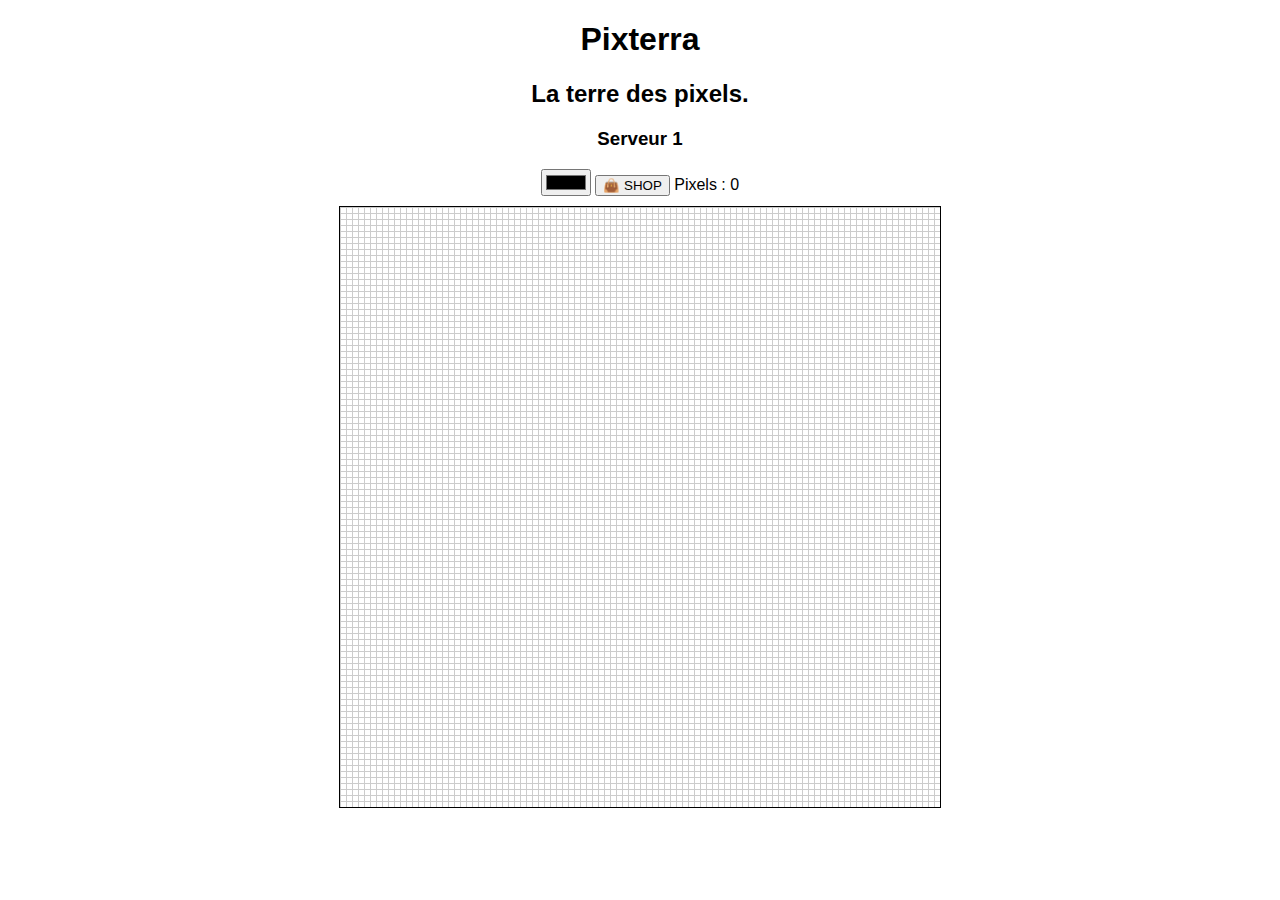
==== index.html @ b9f2b35f "first commit" ====
<!DOCTYPE html>
<html lang="fr">
<head>
    <meta charset="UTF-8">
    <meta name="viewport" content="width=device-width, initial-scale=1.0">
    <title>Pixterra</title>
    <link rel="stylesheet" href="gridstyles.css">
</head>
<body>

    <h1>Pixterra</h1>
    <h2>La terre des pixels.</h2>
    <h3>Serveur 1</h3>
    <div class="controls">
        <input type="color" id="colorPicker">
        <button onclick="addUnit()">👜 SHOP</button>
        <span>Pixels : <span id="unitCount">0</span></span>
    </div>
    <div class="grid-container" id="gridContainer">
        <div id="grid" class="grid"></div>
    </div>

    <script src="gridscript.js"></script>
</body>
</html>
---- gridstyles.css ----
body {
    text-align: center;
    font-family: Arial, sans-serif;
}
.grid-container {
    overflow: hidden;
    width: 600px;
    height: 600px;
    margin: auto;
    border: 1px solid black;
    position: relative;
}
.grid {
    display: grid;
    grid-template-columns: repeat(100, 5px);
    grid-template-rows: repeat(100, 5px);
    gap: 1px;
    position: absolute;
    transform-origin: top left;
}
.pixel {
    width: 5px;
    height: 5px;
    background-color: white;
    border: 1px solid #ccc;
}
.controls {
    margin-bottom: 10px;
}
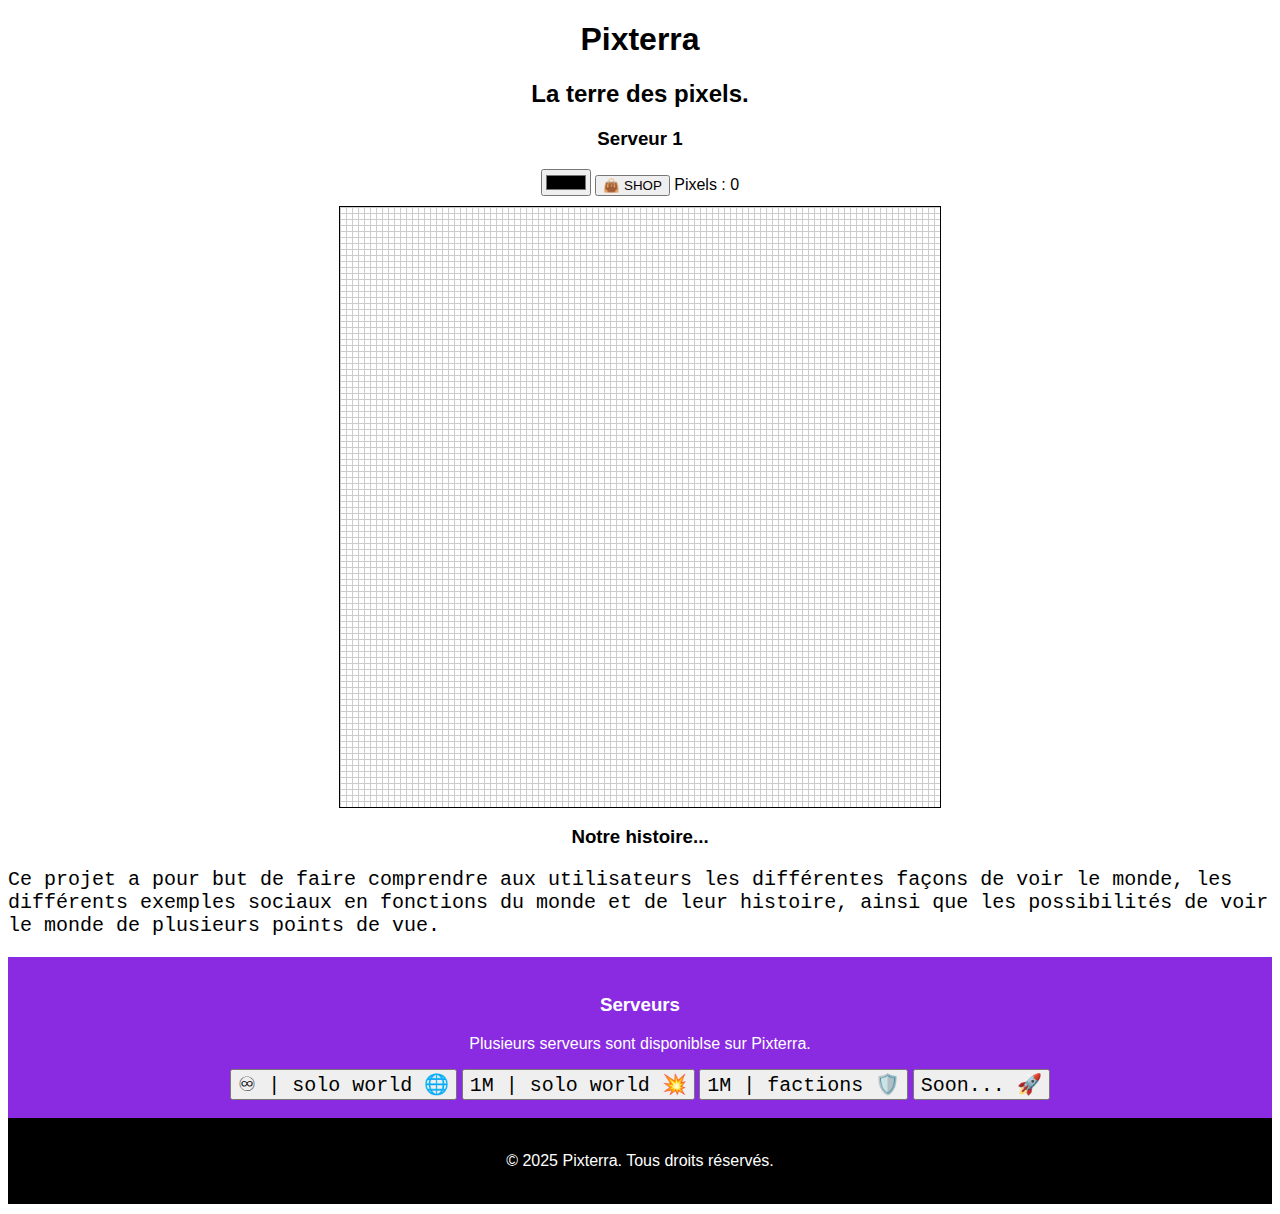
==== commit bc7eb30d: "Modifier le style des éléments dans gridstyles.css et ajouter des sections d'information dans index." ====
--- a/index.html
+++ b/index.html
@@ -19,8 +19,34 @@
     <div class="grid-container" id="gridContainer">
         <div id="grid" class="grid"></div>
     </div>
+    <section>
+        <div>
+            <h3>Notre histoire...</h3>
+            <p class="textrandom">Ce projet a pour but de faire comprendre aux utilisateurs les différentes façons de voir le monde, les différents
+                exemples sociaux en fonctions du monde et de leur histoire, ainsi que les possibilités de voir le monde de plusieurs points de vue.
+            </p>
+        </div>
+    </section>
+    <section class="section">
+        <div>
+            <br>
+            <h3>Serveurs</h3>
+            <p class="paragraph">Plusieurs serveurs sont disponiblse sur Pixterra.
+            </p>
+            <input class="textrandom" type="submit" value="♾ | solo world 🌐">
+            <input class="textrandom" type="submit" value="1M | solo world 💥">
+            <input class="textrandom" type="submit" value="1M | factions 🛡️">
+            <input class="textrandom" type="submit" value="Soon... 🚀">
+            <br>
+            <br>
+        </div>
+    </section>
+    <footer class="footer">
+        <br>
+        <p>© 2025 Pixterra. Tous droits réservés.</p>
+        <br>
+    </footer>
 
     <script src="gridscript.js"></script>
 </body>
-</html>
- +</html>--- a/gridstyles.css
+++ b/gridstyles.css
@@ -7,7 +7,7 @@
     width: 600px;
     height: 600px;
     margin: auto;
-    border: 1px solid black;
+    border: 1px solid rgb(0, 0, 0);
     position: relative;
 }
 .grid {
@@ -21,10 +21,22 @@
 .pixel {
     width: 5px;
     height: 5px;
-    background-color: white;
-    border: 1px solid #ccc;
+    background-color: rgb(255, 255, 255);
+    border: 0.1px solid #00000033;
 }
 .controls {
     margin-bottom: 10px;
 }
- +.textrandom {
+    font-family: monospace;
+    font-size: 20px;
+    text-align: left;
+}
+.footer {
+    background-color: black;
+    color: white;
+}
+.section {
+background-color: blueviolet;
+color: white;
+}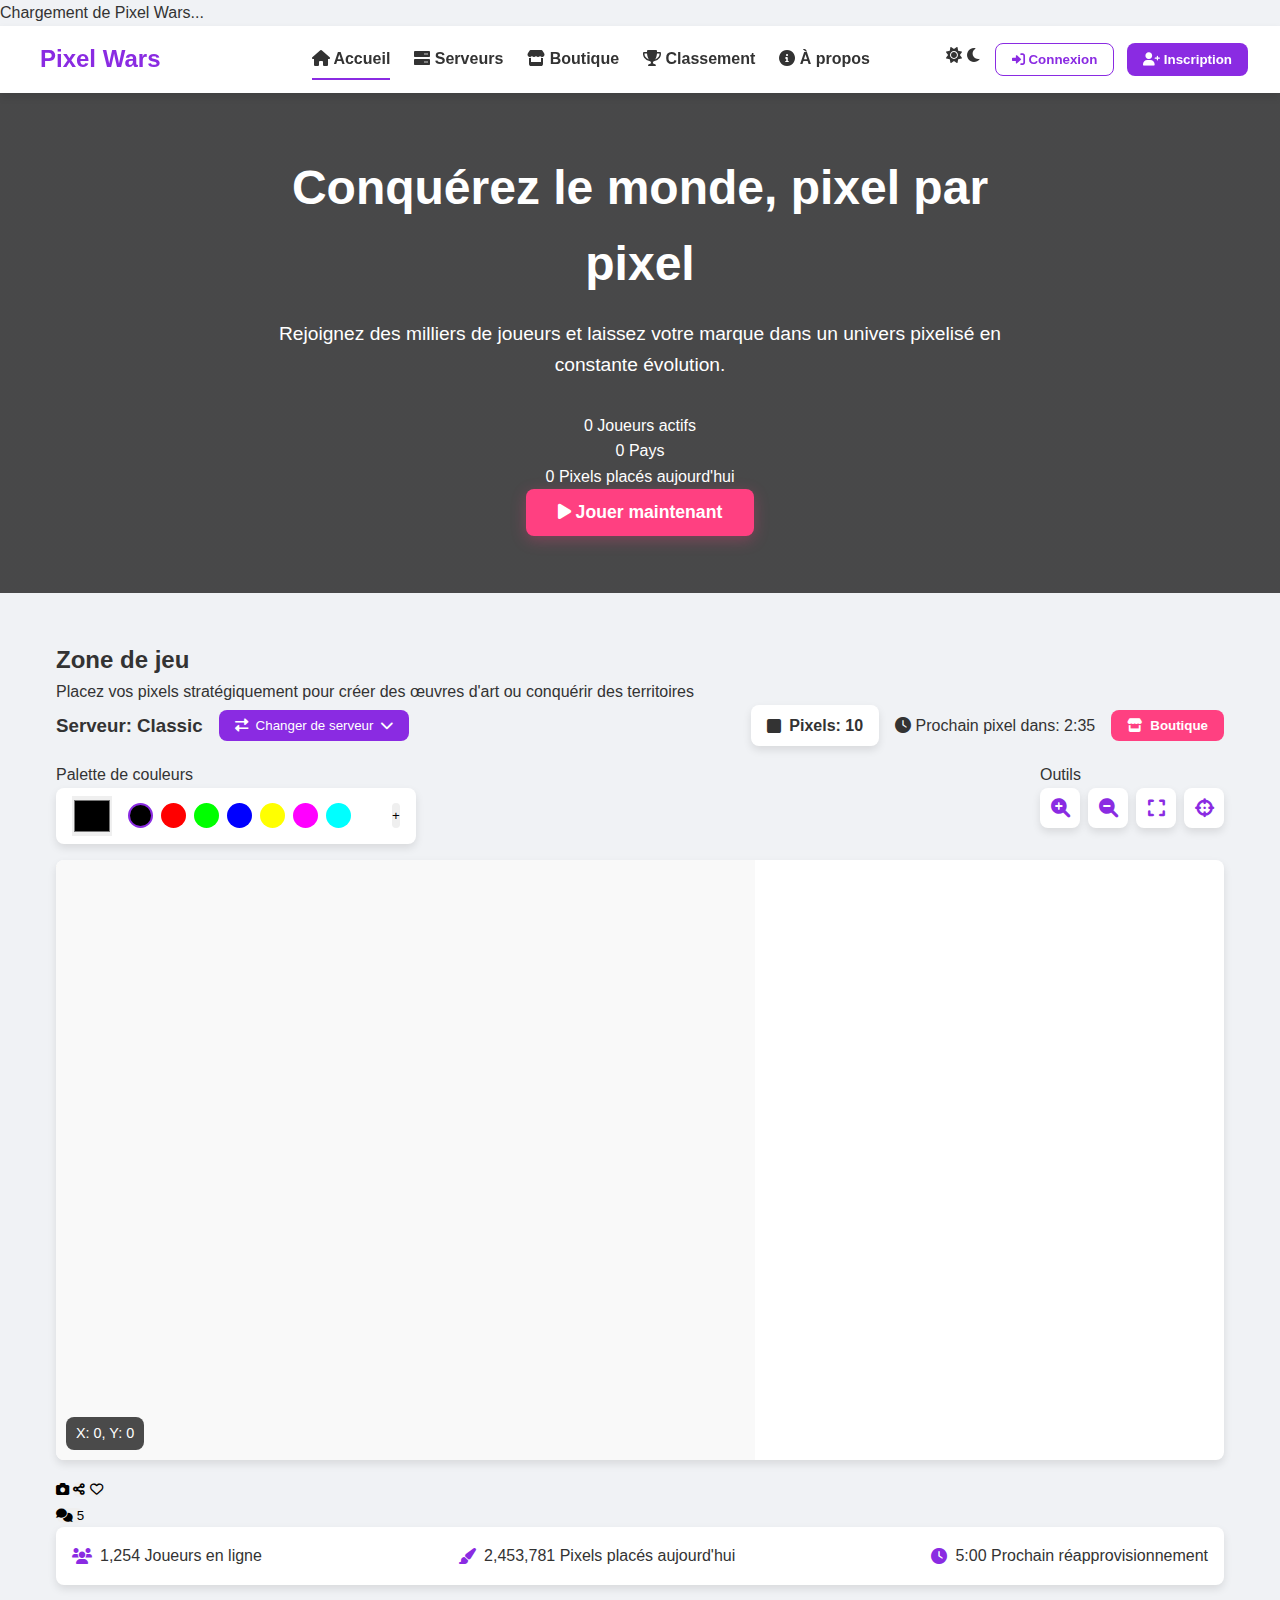
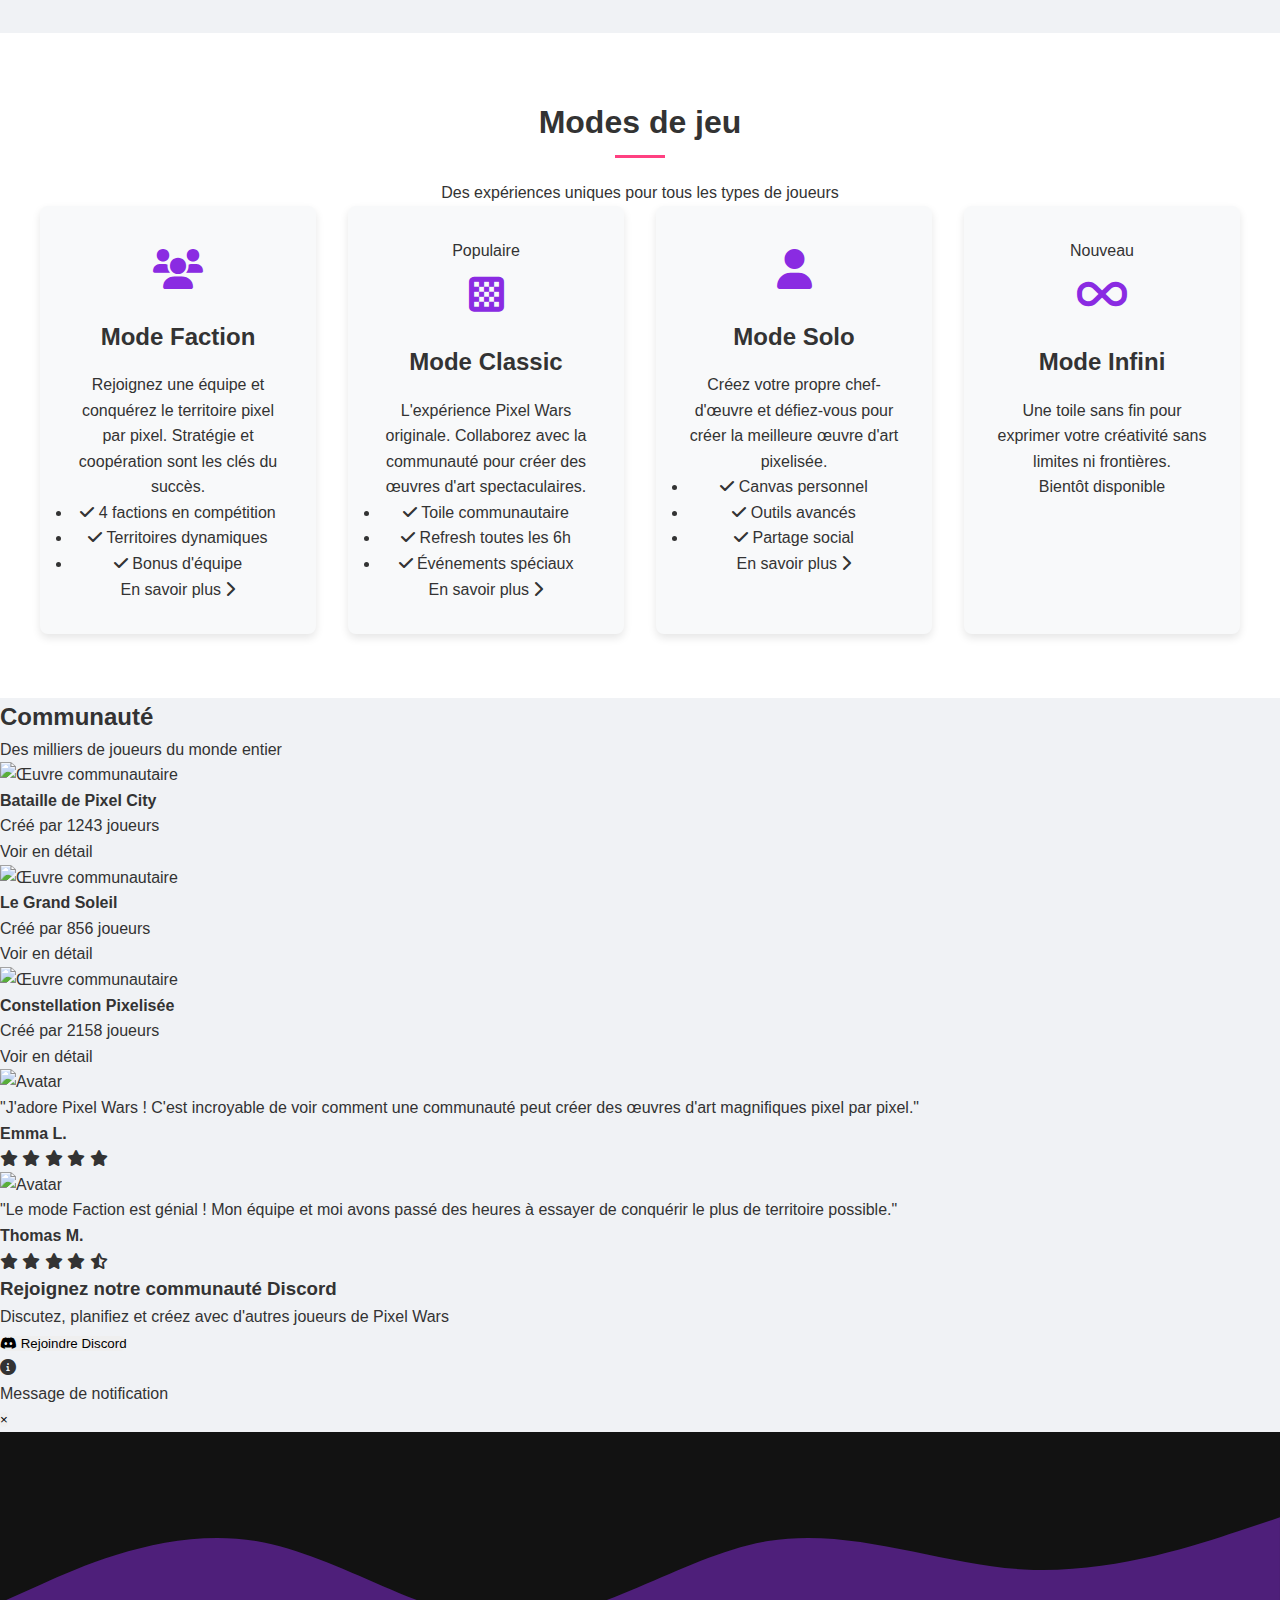
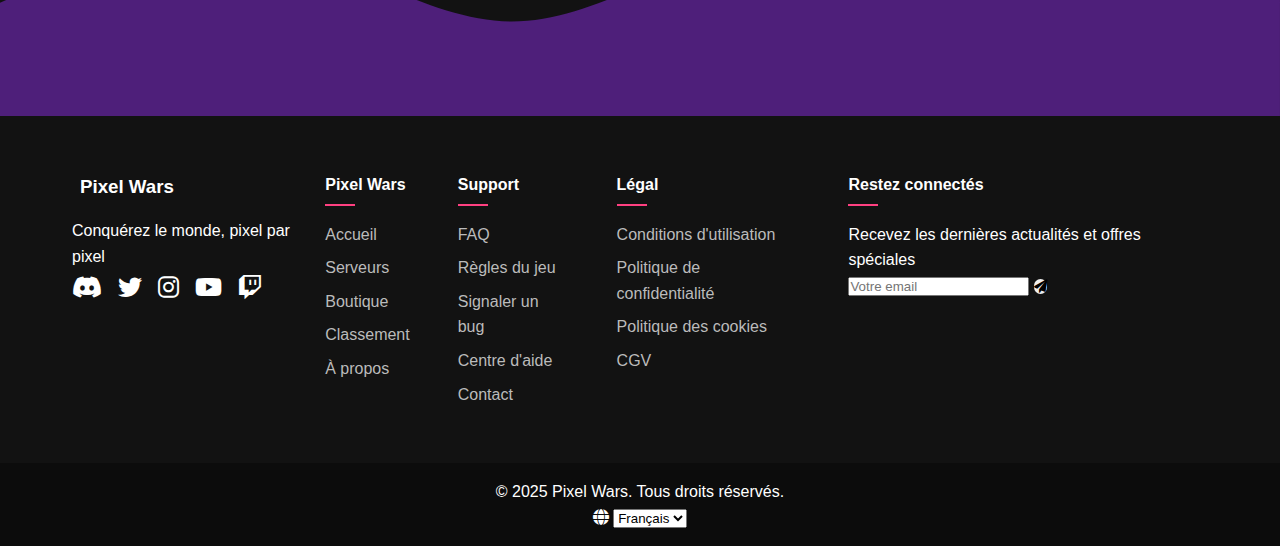
==== commit 4e4f18f2: "Supprimer les fichiers gridstyles.css et gridscript.js, et réorganiser le code dans script.js pour u" ====
--- a/index.html
+++ b/index.html
@@ -3,50 +3,565 @@
 <head>
     <meta charset="UTF-8">
     <meta name="viewport" content="width=device-width, initial-scale=1.0">
-    <title>Pixterra</title>
-    <link rel="stylesheet" href="gridstyles.css">
+    <title>Pixel Wars | Conquérir le monde pixel par pixel</title>
+    <link rel="stylesheet" href="styles.css">
+    <link rel="stylesheet" href="https://cdnjs.cloudflare.com/ajax/libs/font-awesome/6.0.0/css/all.min.css">
+    <!-- Animation library -->
+    <link rel="stylesheet" href="https://cdnjs.cloudflare.com/ajax/libs/animate.css/4.1.1/animate.min.css">
 </head>
 <body>
-
-    <h1>Pixterra</h1>
-    <h2>La terre des pixels.</h2>
-    <h3>Serveur 1</h3>
-    <div class="controls">
-        <input type="color" id="colorPicker">
-        <button onclick="addUnit()">👜 SHOP</button>
-        <span>Pixels : <span id="unitCount">0</span></span>
+    <div class="loader-wrapper">
+        <div class="loader">
+            <div class="pixel-loader"></div>
+        </div>
+        <div class="loading-text">Chargement de Pixel Wars...</div>
     </div>
-    <div class="grid-container" id="gridContainer">
-        <div id="grid" class="grid"></div>
+
+    <header>
+        <nav class="navbar glass-effect">
+            <div class="logo">
+                <div class="logo-pixel-container">
+                    <div class="logo-pixel" style="background-color: #ff4081;"></div>
+                    <div class="logo-pixel" style="background-color: #8a2be2;"></div>
+                    <div class="logo-pixel" style="background-color: #00bcd4;"></div>
+                    <div class="logo-pixel" style="background-color: #ffeb3b;"></div>
+                </div>
+                <h1>Pixel Wars</h1>
+            </div>
+            <div class="nav-toggle" id="navToggle">
+                <span></span>
+                <span></span>
+                <span></span>
+            </div>
+            <div class="nav-links" id="navLinks">
+                <a href="#" class="active">
+                    <i class="fas fa-home"></i>
+                    <span>Accueil</span>
+                </a>
+                <a href="servers.html">
+                    <i class="fas fa-server"></i>
+                    <span>Serveurs</span>
+                </a>
+                <a href="shop.html">
+                    <i class="fas fa-store"></i>
+                    <span>Boutique</span>
+                </a>
+                <a href="leaderboard.html">
+                    <i class="fas fa-trophy"></i>
+                    <span>Classement</span>
+                </a>
+                <a href="about.html">
+                    <i class="fas fa-info-circle"></i>
+                    <span>À propos</span>
+                </a>
+            </div>
+            <div class="user-actions">
+                <div class="theme-toggle" id="themeToggle">
+                    <i class="fas fa-sun"></i>
+                    <i class="fas fa-moon"></i>
+                </div>
+                <button class="login-btn glass-btn">
+                    <i class="fas fa-sign-in-alt"></i>
+                    <span>Connexion</span>
+                </button>
+                <button class="signup-btn">
+                    <i class="fas fa-user-plus"></i>
+                    <span>Inscription</span>
+                </button>
+            </div>
+        </nav>
+    </header>
+
+    <main>
+        <section class="hero parallax-bg">
+            <div class="hero-overlay"></div>
+            <div class="hero-content animate__animated animate__fadeIn">
+                <h1 class="glitch-text" data-text="Conquérez le monde, pixel par pixel">Conquérez le monde, pixel par pixel</h1>
+                <p>Rejoignez des milliers de joueurs et laissez votre marque dans un univers pixelisé en constante évolution.</p>
+                <div class="hero-stats">
+                    <div class="hero-stat">
+                        <span class="stat-number counter" data-target="15764">0</span>
+                        <span class="stat-label">Joueurs actifs</span>
+                    </div>
+                    <div class="hero-stat">
+                        <span class="stat-number counter" data-target="42">0</span>
+                        <span class="stat-label">Pays</span>
+                    </div>
+                    <div class="hero-stat">
+                        <span class="stat-number counter" data-target="856934">0</span>
+                        <span class="stat-label">Pixels placés aujourd'hui</span>
+                    </div>
+                </div>
+                <button class="play-btn pulse-animation">
+                    <i class="fas fa-play"></i>
+                    <span>Jouer maintenant</span>
+                </button>
+            </div>
+            <div class="scroll-indicator">
+                <div class="mouse">
+                    <div class="wheel"></div>
+                </div>
+                <div class="arrow">
+                    <span></span>
+                    <span></span>
+                    <span></span>
+                </div>
+            </div>
+        </section>
+
+        <section class="game-section">
+            <div class="section-header">
+                <h2 class="section-title">Zone de jeu</h2>
+                <p class="section-subtitle">Placez vos pixels stratégiquement pour créer des œuvres d'art ou conquérir des territoires</p>
+            </div>
+
+            <div class="server-panel glass-effect">
+                <div class="server-info">
+                    <div class="server-selector">
+                        <div class="server-status">
+                            <span class="status-indicator online"></span>
+                            <h3>Serveur: <span id="current-server">Classic</span></h3>
+                        </div>
+                        <div class="dropdown">
+                            <button class="dropdown-btn neon-border">
+                                <i class="fas fa-exchange-alt"></i>
+                                <span>Changer de serveur</span>
+                                <i class="fas fa-chevron-down"></i>
+                            </button>
+                            <div class="dropdown-content">
+                                <a href="#" class="active" data-server="classic">
+                                    <i class="fas fa-chess-board"></i>
+                                    <span>Classic</span>
+                                    <span class="player-count">1,254 joueurs</span>
+                                </a>
+                                <a href="#" data-server="faction">
+                                    <i class="fas fa-flag"></i>
+                                    <span>Faction</span>
+                                    <span class="player-count">876 joueurs</span>
+                                </a>
+                                <a href="#" data-server="solo">
+                                    <i class="fas fa-user"></i>
+                                    <span>Solo</span>
+                                    <span class="player-count">543 joueurs</span>
+                                </a>
+                                <a href="#" data-server="infinite" class="disabled">
+                                    <i class="fas fa-infinity"></i>
+                                    <span>Infinite</span>
+                                    <span class="coming-soon">Bientôt disponible</span>
+                                </a>
+                            </div>
+                        </div>
+                    </div>
+                    <div class="resource-counter">
+                        <div class="pixel-count">
+                            <i class="fas fa-square"></i>
+                            <span>Pixels: <span id="unitCount">10</span></span>
+                        </div>
+                        <div class="time-counter">
+                            <i class="fas fa-clock"></i>
+                            <span>Prochain pixel dans: <span id="nextPixelTime">2:35</span></span>
+                        </div>
+                        <button id="shop-btn" onclick="openShop()" class="neon-btn">
+                            <i class="fas fa-store"></i>
+                            <span>Boutique</span>
+                        </button>
+                    </div>
+                </div>
+
+                <div class="color-tools">
+                    <div class="tool-section">
+                        <span class="tool-label">Palette de couleurs</span>
+                        <div class="color-palette glass-effect">
+                            <input type="color" id="colorPicker" value="#000000">
+                            <div class="preset-colors">
+                                <div class="color-option active" style="background-color: #000000;" data-color="#000000"></div>
+                                <div class="color-option" style="background-color: #FF0000;" data-color="#FF0000"></div>
+                                <div class="color-option" style="background-color: #00FF00;" data-color="#00FF00"></div>
+                                <div class="color-option" style="background-color: #0000FF;" data-color="#0000FF"></div>
+                                <div class="color-option" style="background-color: #FFFF00;" data-color="#FFFF00"></div>
+                                <div class="color-option" style="background-color: #FF00FF;" data-color="#FF00FF"></div>
+                                <div class="color-option" style="background-color: #00FFFF;" data-color="#00FFFF"></div>
+                                <div class="color-option" style="background-color: #FFFFFF;" data-color="#FFFFFF"></div>
+                                <button class="more-colors">+</button>
+                            </div>
+                        </div>
+                    </div>
+
+                    <div class="tool-section">
+                        <span class="tool-label">Outils</span>
+                        <div class="zoom-controls glass-effect">
+                            <button id="zoom-in" class="tool-btn" title="Zoom avant">
+                                <i class="fas fa-search-plus"></i>
+                            </button>
+                            <button id="zoom-out" class="tool-btn" title="Zoom arrière">
+                                <i class="fas fa-search-minus"></i>
+                            </button>
+                            <button id="reset-view" class="tool-btn" title="Réinitialiser la vue">
+                                <i class="fas fa-expand"></i>
+                            </button>
+                            <button id="center-view" class="tool-btn" title="Centrer la vue">
+                                <i class="fas fa-crosshairs"></i>
+                            </button>
+                        </div>
+                    </div>
+                </div>
+
+                <div class="grid-container" id="gridContainer">
+                    <div class="grid-background"></div>
+                    <div id="grid" class="grid"></div>
+                    <div class="mini-map" id="miniMap">
+                        <div class="viewport-indicator"></div>
+                    </div>
+                    <div class="coordinates" id="coordinates">X: 0, Y: 0</div>
+                    <div class="scale-indicator" id="scaleIndicator">Zoom: 100%</div>
+                </div>
+
+                <div class="action-bar">
+                    <div class="action-btn-group">
+                        <button class="action-btn" title="Capturer une image">
+                            <i class="fas fa-camera"></i>
+                        </button>
+                        <button class="action-btn" title="Partager">
+                            <i class="fas fa-share-alt"></i>
+                        </button>
+                        <button class="action-btn" title="Favoris">
+                            <i class="far fa-heart"></i>
+                        </button>
+                    </div>
+                    <div class="action-btn-group">
+                        <button class="action-btn" title="Chat">
+                            <i class="fas fa-comments"></i>
+                            <span class="notification-badge">5</span>
+                        </button>
+                    </div>
+                </div>
+
+                <div class="game-stats">
+                    <div class="stat-item">
+                        <i class="fas fa-users"></i>
+                        <div class="stat-details">
+                            <span class="stat-value">1,254</span>
+                            <span class="stat-label">Joueurs en ligne</span>
+                        </div>
+                    </div>
+                    <div class="stat-item">
+                        <i class="fas fa-paint-brush"></i>
+                        <div class="stat-details">
+                            <span class="stat-value">2,453,781</span>
+                            <span class="stat-label">Pixels placés aujourd'hui</span>
+                        </div>
+                    </div>
+                    <div class="stat-item">
+                        <i class="fas fa-clock"></i>
+                        <div class="stat-details">
+                            <span class="stat-value">5:00</span>
+                            <span class="stat-label">Prochain réapprovisionnement</span>
+                        </div>
+                    </div>
+                </div>
+            </div>
+        </section>
+
+        <section class="features">
+            <div class="section-header">
+                <h2 class="section-title">Modes de jeu</h2>
+                <p class="section-subtitle">Des expériences uniques pour tous les types de joueurs</p>
+            </div>
+            <div class="feature-cards">
+                <div class="feature-card">
+                    <div class="feature-icon">
+                        <i class="fas fa-users"></i>
+                    </div>
+                    <h3>Mode Faction</h3>
+                    <p>Rejoignez une équipe et conquérez le territoire pixel par pixel. Stratégie et coopération sont les clés du succès.</p>
+                    <ul class="feature-details">
+                        <li><i class="fas fa-check"></i> 4 factions en compétition</li>
+                        <li><i class="fas fa-check"></i> Territoires dynamiques</li>
+                        <li><i class="fas fa-check"></i> Bonus d'équipe</li>
+                    </ul>
+                    <a href="#" class="feature-link">En savoir plus <i class="fas fa-chevron-right"></i></a>
+                </div>
+                <div class="feature-card active">
+                    <div class="feature-badge">Populaire</div>
+                    <div class="feature-icon">
+                        <i class="fas fa-chess-board"></i>
+                    </div>
+                    <h3>Mode Classic</h3>
+                    <p>L'expérience Pixel Wars originale. Collaborez avec la communauté pour créer des œuvres d'art spectaculaires.</p>
+                    <ul class="feature-details">
+                        <li><i class="fas fa-check"></i> Toile communautaire</li>
+                        <li><i class="fas fa-check"></i> Refresh toutes les 6h</li>
+                        <li><i class="fas fa-check"></i> Événements spéciaux</li>
+                    </ul>
+                    <a href="#" class="feature-link">En savoir plus <i class="fas fa-chevron-right"></i></a>
+                </div>
+                <div class="feature-card">
+                    <div class="feature-icon">
+                        <i class="fas fa-user"></i>
+                    </div>
+                    <h3>Mode Solo</h3>
+                    <p>Créez votre propre chef-d'œuvre et défiez-vous pour créer la meilleure œuvre d'art pixelisée.</p>
+                    <ul class="feature-details">
+                        <li><i class="fas fa-check"></i> Canvas personnel</li>
+                        <li><i class="fas fa-check"></i> Outils avancés</li>
+                        <li><i class="fas fa-check"></i> Partage social</li>
+                    </ul>
+                    <a href="#" class="feature-link">En savoir plus <i class="fas fa-chevron-right"></i></a>
+                </div>
+                <div class="feature-card coming-soon">
+                    <div class="feature-badge">Nouveau</div>
+                    <div class="feature-icon">
+                        <i class="fas fa-infinity"></i>
+                    </div>
+                    <h3>Mode Infini</h3>
+                    <p>Une toile sans fin pour exprimer votre créativité sans limites ni frontières.</p>
+                    <div class="coming-soon-overlay">
+                        <span>Bientôt disponible</span>
+                    </div>
+                </div>
+            </div>
+        </section>
+
+        <section class="community">
+            <div class="section-header">
+                <h2 class="section-title">Communauté</h2>
+                <p class="section-subtitle">Des milliers de joueurs du monde entier</p>
+            </div>
+            
+            <div class="community-gallery">
+                <div class="gallery-item">
+                    <img src="/api/placeholder/400/320" alt="Œuvre communautaire">
+                    <div class="gallery-overlay">
+                        <h4>Bataille de Pixel City</h4>
+                        <p>Créé par 1243 joueurs</p>
+                        <a href="#" class="gallery-btn">Voir en détail</a>
+                    </div>
+                </div>
+                <div class="gallery-item">
+                    <img src="/api/placeholder/400/320" alt="Œuvre communautaire">
+                    <div class="gallery-overlay">
+                        <h4>Le Grand Soleil</h4>
+                        <p>Créé par 856 joueurs</p>
+                        <a href="#" class="gallery-btn">Voir en détail</a>
+                    </div>
+                </div>
+                <div class="gallery-item">
+                    <img src="/api/placeholder/400/320" alt="Œuvre communautaire">
+                    <div class="gallery-overlay">
+                        <h4>Constellation Pixelisée</h4>
+                        <p>Créé par 2158 joueurs</p>
+                        <a href="#" class="gallery-btn">Voir en détail</a>
+                    </div>
+                </div>
+            </div>
+            
+            <div class="testimonials">
+                <div class="testimonial">
+                    <div class="testimonial-avatar">
+                        <img src="/api/placeholder/60/60" alt="Avatar">
+                    </div>
+                    <div class="testimonial-content">
+                        <p>"J'adore Pixel Wars ! C'est incroyable de voir comment une communauté peut créer des œuvres d'art magnifiques pixel par pixel."</p>
+                        <div class="testimonial-author">
+                            <h4>Emma L.</h4>
+                            <div class="testimonial-rating">
+                                <i class="fas fa-star"></i>
+                                <i class="fas fa-star"></i>
+                                <i class="fas fa-star"></i>
+                                <i class="fas fa-star"></i>
+                                <i class="fas fa-star"></i>
+                            </div>
+                        </div>
+                    </div>
+                </div>
+                <div class="testimonial">
+                    <div class="testimonial-avatar">
+                        <img src="/api/placeholder/60/60" alt="Avatar">
+                    </div>
+                    <div class="testimonial-content">
+                        <p>"Le mode Faction est génial ! Mon équipe et moi avons passé des heures à essayer de conquérir le plus de territoire possible."</p>
+                        <div class="testimonial-author">
+                            <h4>Thomas M.</h4>
+                            <div class="testimonial-rating">
+                                <i class="fas fa-star"></i>
+                                <i class="fas fa-star"></i>
+                                <i class="fas fa-star"></i>
+                                <i class="fas fa-star"></i>
+                                <i class="fas fa-star-half-alt"></i>
+                            </div>
+                        </div>
+                    </div>
+                </div>
+            </div>
+            
+            <div class="cta-container">
+                <div class="cta-card glass-effect">
+                    <h3>Rejoignez notre communauté Discord</h3>
+                    <p>Discutez, planifiez et créez avec d'autres joueurs de Pixel Wars</p>
+                    <button class="discord-btn">
+                        <i class="fab fa-discord"></i>
+                        <span>Rejoindre Discord</span>
+                    </button>
+                </div>
+            </div>
+        </section>
+    </main>
+
+    <div id="shop-modal" class="modal">
+        <div class="modal-content glass-effect">
+            <span class="close-btn" onclick="closeShop()">&times;</span>
+            <h2 class="modal-title">
+                <i class="fas fa-store"></i>
+                Boutique de Pixels
+            </h2>
+            
+            <div class="shop-tabs">
+                <button class="shop-tab active" data-tab="pixels">Pixels</button>
+                <button class="shop-tab" data-tab="premium">Premium</button>
+                <button class="shop-tab" data-tab="boosters">Boosters</button>
+            </div>
+            
+            <div class="tab-content">
+                <div class="tab-pane active" id="pixels-tab">
+                    <div class="shop-items">
+                        <div class="shop-item">
+                            <div class="shop-item-badge free">Gratuit</div>
+                            <img src="/api/placeholder/80/80" alt="10 Pixels">
+                            <h3>10 Pixels</h3>
+                            <p>Pack de base pour débuter votre œuvre.</p>
+                            <div class="item-cooldown">Disponible toutes les 6h</div>
+                            <button class="buy-btn pulse-animation" onclick="buyPixels(10)">Obtenir gratuitement</button>
+                        </div>
+                        <div class="shop-item">
+                            <img src="/api/placeholder/80/80" alt="50 Pixels">
+                            <h3>50 Pixels</h3>
+                            <p>Pack intermédiaire pour artistes ambitieux.</p>
+                            <div class="item-price">100 points</div>
+                            <button class="buy-btn" onclick="buyPixels(50)">Acheter</button>
+                        </div>
+                        <div class="shop-item premium">
+                            <div class="shop-item-badge">Hot</div>
+                            <img src="/api/placeholder/80/80" alt="100 Pixels">
+                            <h3>100 Pixels</h3>
+                            <p>Pack premium pour vrais conquérants.</p>
+                            <div class="item-price">200 points</div>
+                            <button class="buy-btn" onclick="buyPixels(100)">Acheter</button>
+                        </div>
+                        <div class="shop-item">
+                            <img src="/api/placeholder/80/80" alt="250 Pixels">
+                            <h3>250 Pixels</h3>
+                            <p>Mega pack pour les artistes dévoués.</p>
+                            <div class="item-price">450 points</div>
+                            <button class="buy-btn" onclick="buyPixels(250)">Acheter</button>
+                        </div>
+                    </div>
+                </div>
+            </div>
+            
+            <div class="shop-currency">
+                <div class="currency-display">
+                    <i class="fas fa-coins"></i>
+                    <span>Vos points: <strong>500</strong></span>
+                </div>
+                <button class="currency-btn">Acheter des points</button>
+            </div>
+        </div>
     </div>
-    <section>
-        <div>
-            <h3>Notre histoire...</h3>
-            <p class="textrandom">Ce projet a pour but de faire comprendre aux utilisateurs les différentes façons de voir le monde, les différents
-                exemples sociaux en fonctions du monde et de leur histoire, ainsi que les possibilités de voir le monde de plusieurs points de vue.
-            </p>
+
+    <div id="notification" class="notification">
+        <div class="notification-icon">
+            <i class="fas fa-info-circle"></i>
         </div>
-    </section>
-    <section class="section">
-        <div>
-            <br>
-            <h3>Serveurs</h3>
-            <p class="paragraph">Plusieurs serveurs sont disponiblse sur Pixterra.
-            </p>
-            <input class="textrandom" type="submit" value="♾ | solo world 🌐">
-            <input class="textrandom" type="submit" value="1M | solo world 💥">
-            <input class="textrandom" type="submit" value="1M | factions 🛡️">
-            <input class="textrandom" type="submit" value="Soon... 🚀">
-            <br>
-            <br>
+        <div class="notification-message">Message de notification</div>
+        <button class="notification-close">&times;</button>
+    </div>
+
+    <footer>
+        <div class="footer-waves">
+            <svg xmlns="http://www.w3.org/2000/svg" viewBox="0 0 1440 320">
+                <path fill="#8a2be2" fill-opacity="0.5" d="M0,192L48,170.7C96,149,192,107,288,122.7C384,139,480,213,576,213.3C672,213,768,139,864,122.7C960,107,1056,149,1152,154.7C1248,160,1344,128,1392,112L1440,96L1440,320L1392,320C1344,320,1248,320,1152,320C1056,320,960,320,864,320C768,320,672,320,576,320C480,320,384,320,288,320C192,320,96,320,48,320L0,320Z"></path>
+            </svg>
         </div>
-    </section>
-    <footer class="footer">
-        <br>
-        <p>© 2025 Pixterra. Tous droits réservés.</p>
-        <br>
+        <div class="footer-content">
+            <div class="footer-main">
+                <div class="footer-logo">
+                    <div class="logo-pixel-container">
+                        <div class="logo-pixel" style="background-color: #ff4081;"></div>
+                        <div class="logo-pixel" style="background-color: #8a2be2;"></div>
+                        <div class="logo-pixel" style="background-color: #00bcd4;"></div>
+                        <div class="logo-pixel" style="background-color: #ffeb3b;"></div>
+                    </div>
+                    <h3>Pixel Wars</h3>
+                </div>
+                <p class="footer-tagline">Conquérez le monde, pixel par pixel</p>
+                <div class="social-icons">
+                    <a href="#" class="social-icon">
+                        <i class="fab fa-discord"></i>
+                    </a>
+                    <a href="#" class="social-icon">
+                        <i class="fab fa-twitter"></i>
+                    </a>
+                    <a href="#" class="social-icon">
+                        <i class="fab fa-instagram"></i>
+                    </a>
+                    <a href="#" class="social-icon">
+                        <i class="fab fa-youtube"></i>
+                    </a>
+                    <a href="#" class="social-icon">
+                        <i class="fab fa-twitch"></i>
+                    </a>
+                </div>
+            </div>
+            <div class="footer-links">
+                <div class="footer-column">
+                    <h4>Pixel Wars</h4>
+                    <a href="#">Accueil</a>
+                    <a href="servers.html">Serveurs</a>
+                    <a href="shop.html">Boutique</a>
+                    <a href="leaderboard.html">Classement</a>
+                    <a href="about.html">À propos</a>
+                </div>
+                <div class="footer-column">
+                    <h4>Support</h4>
+                    <a href="#">FAQ</a>
+                    <a href="#">Règles du jeu</a>
+                    <a href="#">Signaler un bug</a>
+                    <a href="#">Centre d'aide</a>
+                    <a href="#">Contact</a>
+                </div>
+                <div class="footer-column">
+                    <h4>Légal</h4>
+                    <a href="#">Conditions d'utilisation</a>
+                    <a href="#">Politique de confidentialité</a>
+                    <a href="#">Politique des cookies</a>
+                    <a href="#">CGV</a>
+                </div>
+                <div class="footer-column">
+                    <h4>Restez connectés</h4>
+                    <div class="newsletter">
+                        <p>Recevez les dernières actualités et offres spéciales</p>
+                        <form class="newsletter-form">
+                            <input type="email" placeholder="Votre email">
+                            <button type="submit"><i class="fas fa-paper-plane"></i></button>
+                        </form>
+                    </div>
+                </div>
+            </div>
+        </div>
+        <div class="footer-bottom">
+            <p>© 2025 Pixel Wars. Tous droits réservés.</p>
+            <div class="language-selector">
+                <i class="fas fa-globe"></i>
+                <select>
+                    <option value="fr">Français</option>
+                    <option value="en">English</option>
+                    <option value="es">Español</option>
+                    <option value="de">Deutsch</option>
+                </select>
+            </div>
+        </div>
     </footer>
 
-    <script src="gridscript.js"></script>
+    <script src="script.js"></script>
 </body>
 </html>--- a/styles.css
+++ b/styles.css
@@ -0,0 +1,667 @@
+/* Base styling */
+:root {
+    --primary-color: #8a2be2;
+    --secondary-color: #6a1cb1;
+    --accent-color: #ff4081;
+    --dark-color: #121212;
+    --light-color: #f8f9fa;
+    --gray-color: #e0e0e0;
+    --text-color: #333333;
+    --shadow: 0 4px 8px rgba(0, 0, 0, 0.1);
+    --border-radius: 8px;
+}
+
+* {
+    margin: 0;
+    padding: 0;
+    box-sizing: border-box;
+}
+
+body {
+    font-family: 'Segoe UI', Tahoma, Geneva, Verdana, sans-serif;
+    line-height: 1.6;
+    color: var(--text-color);
+    background-color: #f0f2f5;
+}
+
+a {
+    text-decoration: none;
+    color: inherit;
+}
+
+button {
+    cursor: pointer;
+    border: none;
+    outline: none;
+    border-radius: var(--border-radius);
+    transition: all 0.3s ease;
+}
+
+/* Navbar Styling */
+.navbar {
+    display: flex;
+    justify-content: space-between;
+    align-items: center;
+    padding: 0.8rem 2rem;
+    background-color: white;
+    box-shadow: var(--shadow);
+    position: sticky;
+    top: 0;
+    z-index: 100;
+}
+
+.logo {
+    display: flex;
+    align-items: center;
+    gap: 0.5rem;
+}
+
+.logo h1 {
+    font-size: 1.5rem;
+    font-weight: 700;
+    color: var(--primary-color);
+}
+
+.nav-links {
+    display: flex;
+    gap: 1.5rem;
+}
+
+.nav-links a {
+    font-weight: 600;
+    padding: 0.5rem 0;
+    position: relative;
+}
+
+.nav-links a:after {
+    content: '';
+    position: absolute;
+    bottom: 0;
+    left: 0;
+    width: 0;
+    height: 2px;
+    background-color: var(--primary-color);
+    transition: width 0.3s ease;
+}
+
+.nav-links a:hover:after,
+.nav-links a.active:after {
+    width: 100%;
+}
+
+.user-actions {
+    display: flex;
+    gap: 0.8rem;
+}
+
+.login-btn {
+    padding: 0.5rem 1rem;
+    background-color: white;
+    color: var(--primary-color);
+    border: 1px solid var(--primary-color);
+    font-weight: 600;
+}
+
+.signup-btn {
+    padding: 0.5rem 1rem;
+    background-color: var(--primary-color);
+    color: white;
+    font-weight: 600;
+}
+
+.login-btn:hover,
+.signup-btn:hover {
+    transform: translateY(-2px);
+}
+
+/* Hero Section */
+.hero {
+    height: 500px;
+    background: linear-gradient(rgba(0, 0, 0, 0.7), rgba(0, 0, 0, 0.7)), url('/api/placeholder/1200/500');
+    background-size: cover;
+    background-position: center;
+    display: flex;
+    align-items: center;
+    justify-content: center;
+    text-align: center;
+    color: white;
+}
+
+.hero-content {
+    max-width: 800px;
+    padding: 2rem;
+}
+
+.hero-content h1 {
+    font-size: 3rem;
+    margin-bottom: 1rem;
+}
+
+.hero-content p {
+    font-size: 1.2rem;
+    margin-bottom: 2rem;
+}
+
+.play-btn {
+    padding: 0.8rem 2rem;
+    background-color: var(--accent-color);
+    color: white;
+    font-size: 1.1rem;
+    font-weight: 600;
+    border-radius: var(--border-radius);
+    box-shadow: 0 4px 15px rgba(255, 64, 129, 0.3);
+}
+
+.play-btn:hover {
+    transform: translateY(-3px);
+    box-shadow: 0 6px 18px rgba(255, 64, 129, 0.4);
+}
+
+/* Game Section */
+.game-section {
+    max-width: 1200px;
+    margin: 3rem auto;
+    padding: 0 1rem;
+}
+
+.server-info {
+    display: flex;
+    justify-content: space-between;
+    align-items: center;
+    margin-bottom: 1rem;
+}
+
+.server-selector {
+    display: flex;
+    align-items: center;
+    gap: 1rem;
+}
+
+.server-selector h2 {
+    font-size: 1.3rem;
+}
+
+.dropdown {
+    position: relative;
+    display: inline-block;
+}
+
+.dropdown-btn {
+    padding: 0.5rem 1rem;
+    background-color: var(--primary-color);
+    color: white;
+    display: flex;
+    align-items: center;
+    gap: 0.5rem;
+}
+
+.dropdown-content {
+    display: none;
+    position: absolute;
+    background-color: white;
+    min-width: 200px;
+    box-shadow: var(--shadow);
+    z-index: 1;
+    border-radius: var(--border-radius);
+    overflow: hidden;
+}
+
+.dropdown-content a {
+    padding: 0.8rem 1rem;
+    display: block;
+    transition: background 0.2s;
+}
+
+.dropdown-content a:hover {
+    background-color: var(--gray-color);
+}
+
+.dropdown-content a.active {
+    background-color: var(--primary-color);
+    color: white;
+}
+
+.dropdown-content a.disabled {
+    color: #aaa;
+    cursor: not-allowed;
+}
+
+.dropdown:hover .dropdown-content {
+    display: block;
+}
+
+.resource-counter {
+    display: flex;
+    align-items: center;
+    gap: 1rem;
+}
+
+.pixel-count {
+    background-color: white;
+    padding: 0.5rem 1rem;
+    border-radius: var(--border-radius);
+    box-shadow: var(--shadow);
+    font-weight: 600;
+    display: flex;
+    align-items: center;
+    gap: 0.5rem;
+}
+
+#shop-btn {
+    padding: 0.5rem 1rem;
+    background-color: var(--accent-color);
+    color: white;
+    display: flex;
+    align-items: center;
+    gap: 0.5rem;
+    font-weight: 600;
+}
+
+/* Color Tools */
+.color-tools {
+    display: flex;
+    justify-content: space-between;
+    margin-bottom: 1rem;
+}
+
+.color-palette {
+    display: flex;
+    align-items: center;
+    gap: 1rem;
+    background-color: white;
+    padding: 0.5rem 1rem;
+    border-radius: var(--border-radius);
+    box-shadow: var(--shadow);
+}
+
+#colorPicker {
+    width: 40px;
+    height: 40px;
+    border: none;
+    cursor: pointer;
+}
+
+.preset-colors {
+    display: flex;
+    gap: 0.5rem;
+}
+
+.color-option {
+    width: 25px;
+    height: 25px;
+    border-radius: 50%;
+    cursor: pointer;
+    border: 2px solid transparent;
+    transition: transform 0.2s;
+}
+
+.color-option:hover {
+    transform: scale(1.2);
+}
+
+.color-option.active {
+    border-color: var(--primary-color);
+}
+
+.zoom-controls {
+    display: flex;
+    gap: 0.5rem;
+}
+
+.zoom-controls button {
+    width: 40px;
+    height: 40px;
+    background-color: white;
+    box-shadow: var(--shadow);
+    display: flex;
+    align-items: center;
+    justify-content: center;
+    font-size: 1.2rem;
+    color: var(--primary-color);
+}
+
+.zoom-controls button:hover {
+    background-color: var(--primary-color);
+    color: white;
+}
+
+/* Grid Styling */
+.grid-container {
+    height: 600px;
+    position: relative;
+    border-radius: var(--border-radius);
+    overflow: hidden;
+    background-color: white;
+    box-shadow: var(--shadow);
+    margin-bottom: 1rem;
+}
+
+.grid {
+    display: grid;
+    grid-template-columns: repeat(100, 6px);
+    grid-template-rows: repeat(100, 6px);
+    gap: 1px;
+    position: absolute;
+    background-color: #f9f9f9;
+    transform-origin: top left;
+}
+
+.pixel {
+    width: 6px;
+    height: 6px;
+    background-color: white;
+    border: 0.5px solid rgba(0, 0, 0, 0.1);
+    transition: background-color 0.2s;
+}
+
+.pixel:hover {
+    border-color: var(--primary-color);
+}
+
+.coordinates {
+    position: absolute;
+    bottom: 10px;
+    left: 10px;
+    background-color: rgba(0, 0, 0, 0.7);
+    color: white;
+    padding: 5px 10px;
+    border-radius: var(--border-radius);
+    font-size: 0.9rem;
+    pointer-events: none;
+}
+
+/* Game Stats */
+.game-stats {
+    display: flex;
+    justify-content: space-between;
+    background-color: white;
+    padding: 1rem;
+    border-radius: var(--border-radius);
+    box-shadow: var(--shadow);
+}
+
+.stat-item {
+    display: flex;
+    align-items: center;
+    gap: 0.5rem;
+}
+
+.stat-item i {
+    color: var(--primary-color);
+}
+
+/* Features Section */
+.features {
+    padding: 4rem 2rem;
+    text-align: center;
+    background-color: white;
+}
+
+.features h2 {
+    font-size: 2rem;
+    margin-bottom: 2rem;
+    position: relative;
+    display: inline-block;
+}
+
+.features h2:after {
+    content: '';
+    position: absolute;
+    width: 50px;
+    height: 3px;
+    background-color: var(--accent-color);
+    bottom: -10px;
+    left: 50%;
+    transform: translateX(-50%);
+}
+
+.feature-cards {
+    display: flex;
+    justify-content: center;
+    gap: 2rem;
+    max-width: 1200px;
+    margin: 0 auto;
+}
+
+.feature-card {
+    flex: 1;
+    padding: 2rem;
+    background-color: var(--light-color);
+    border-radius: var(--border-radius);
+    box-shadow: var(--shadow);
+    transition: transform 0.3s;
+}
+
+.feature-card:hover {
+    transform: translateY(-10px);
+}
+
+.feature-icon {
+    font-size: 2.5rem;
+    color: var(--primary-color);
+    margin-bottom: 1rem;
+}
+
+.feature-card h3 {
+    margin-bottom: 1rem;
+    font-size: 1.5rem;
+}
+
+/* Shop Modal */
+.modal {
+    display: none;
+    position: fixed;
+    z-index: 1000;
+    left: 0;
+    top: 0;
+    width: 100%;
+    height: 100%;
+    background-color: rgba(0, 0, 0, 0.7);
+}
+
+.modal-content {
+    background-color: white;
+    margin: 5% auto;
+    padding: 2rem;
+    width: 80%;
+    max-width: 800px;
+    border-radius: var(--border-radius);
+    box-shadow: var(--shadow);
+    position: relative;
+}
+
+.close-btn {
+    position: absolute;
+    top: 1rem;
+    right: 1.5rem;
+    font-size: 2rem;
+    cursor: pointer;
+}
+
+.shop-items {
+    display: flex;
+    justify-content: center;
+    gap: 2rem;
+    margin-top: 2rem;
+}
+
+.shop-item {
+    flex: 1;
+    padding: 1.5rem;
+    text-align: center;
+    background-color: var(--light-color);
+    border-radius: var(--border-radius);
+    box-shadow: var(--shadow);
+    transition: transform 0.3s;
+}
+
+.shop-item:hover {
+    transform: translateY(-5px);
+}
+
+.shop-item img {
+    margin-bottom: 1rem;
+    border-radius: var(--border-radius);
+}
+
+.shop-item h3 {
+    margin-bottom: 0.5rem;
+}
+
+.shop-item p {
+    margin-bottom: 1.5rem;
+    color: #666;
+}
+
+.buy-btn {
+    padding: 0.5rem 1rem;
+    background-color: var(--primary-color);
+    color: white;
+    font-weight: 600;
+    width: 80%;
+}
+
+.buy-btn:hover {
+    background-color: var(--secondary-color);
+}
+
+/* Footer */
+footer {
+    background-color: var(--dark-color);
+    color: white;
+}
+
+.footer-content {
+    max-width: 1200px;
+    margin: 0 auto;
+    padding: 3rem 2rem;
+    display: flex;
+    justify-content: space-between;
+}
+
+.footer-logo {
+    display: flex;
+    align-items: center;
+    gap: 0.5rem;
+    margin-bottom: 1rem;
+}
+
+.footer-links {
+    display: flex;
+    gap: 3rem;
+}
+
+.footer-column h4 {
+    margin-bottom: 1rem;
+    position: relative;
+    padding-bottom: 0.5rem;
+}
+
+.footer-column h4:after {
+    content: '';
+    position: absolute;
+    bottom: 0;
+    left: 0;
+    width: 30px;
+    height: 2px;
+    background-color: var(--accent-color);
+}
+
+.footer-column a {
+    display: block;
+    margin-bottom: 0.5rem;
+    color: #bbb;
+    transition: color 0.2s;
+}
+
+.footer-column a:hover {
+    color: white;
+}
+
+.social-icons {
+    display: flex;
+    gap: 1rem;
+}
+
+.social-icons a {
+    font-size: 1.5rem;
+}
+
+.footer-bottom {
+    background-color: rgba(0, 0, 0, 0.3);
+    padding: 1rem 0;
+    text-align: center;
+}
+
+/* Media Queries */
+@media (max-width: 992px) {
+    .feature-cards {
+        flex-direction: column;
+        max-width: 500px;
+    }
+    
+    .footer-content {
+        flex-direction: column;
+        gap: 2rem;
+    }
+    
+    .footer-links {
+        flex-wrap: wrap;
+    }
+    
+    .footer-column {
+        flex: 1;
+        min-width: 200px;
+    }
+}
+
+@media (max-width: 768px) {
+    .navbar {
+        flex-direction: column;
+        padding: 1rem;
+    }
+    
+    .nav-links, .user-actions {
+        margin-top: 1rem;
+    }
+    
+    .hero-content h1 {
+        font-size: 2.2rem;
+    }
+    
+    .server-info, .color-tools {
+        flex-direction: column;
+        gap: 1rem;
+    }
+    
+    .resource-counter {
+        width: 100%;
+        justify-content: space-between;
+    }
+    
+    .game-stats {
+        flex-direction: column;
+        gap: 1rem;
+    }
+    
+    .shop-items {
+        flex-direction: column;
+    }
+}
+
+@media (max-width: 480px) {
+    .nav-links {
+        flex-direction: column;
+        gap: 0.5rem;
+        align-items: center;
+    }
+    
+    .user-actions {
+        flex-direction: column;
+        width: 100%;
+    }
+    
+    .login-btn, .signup-btn {
+        width: 100%;
+    }
+}